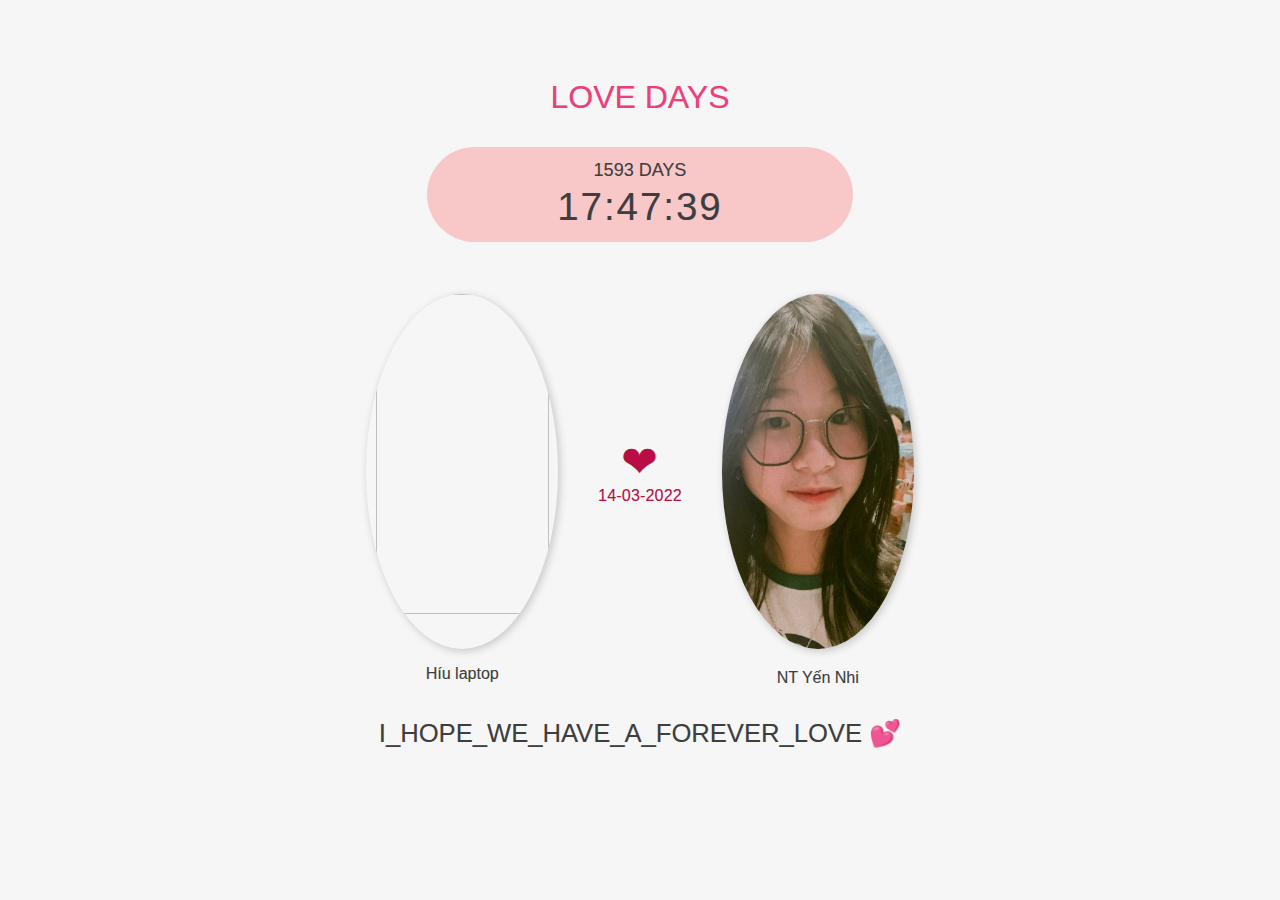
==== FOR_MY_LOVE/myloveweb/index.html @ 1e777a0d "okay" ====
<!DOCTYPE html>
<html lang="en">
<head>
      <meta charset="UTF-8">
      <meta name="viewport" content="width=device-width, initial-scale=1.0">
      <meta http-equiv="X-UA-Compatible" content="ie=edge">
      <link rel="stylesheet" href="style.css">
      <link rel="shortcut icon" type="image/png" href="img/favicon.png"/>
      <title>❤Love You❤</title>
</head>
<body>
     <div id="wrapper">
           <h1>LOVE DAYS</h1>

           <div id="clock-box">
                 <div id="clock">
                       <date>0 DAYS</date>
                       <time>00:00:00</time>
                  </div>
            </div>
            
            <div id="info">
                  <div class="one">
                        <img src="img/HIU.jpg" class="avt">
                        <p>Híu laptop</p>
                  </div>
                  <div id="heart">
                        ❤<anni>...</anni>
                  </div>
                  <div class="two">
                        <img src="img/YNhi.jpg" class="avt">
                        <p>NT Yến Nhi</p>
                  </div>
            </div>
            
            <footer>I_HOPE_WE_HAVE_A_FOREVER_LOVE 💕</footer>
      </div> 
      
      <script src="app.js"></script>
</body>
</html>
---- FOR_MY_LOVE/myloveweb/style.css ----
html, body {
      background-color: #f6f6f6;
      margin: 0;
      padding: 0;
}

img {max-width: 100%;}

body {
      display: grid;
      font-family: "Segoe UI", sans-serif;
      grid-template-columns: repeat(12, 1fr);
      grid-auto-rows: minmax(auto, auto);
      color: #3e3e3e;
      text-shadow: 0.4px 0.4px 0.4px rgba(0,0,0,.2);
}

h1 {
      font-weight: lighter;
      grid-column: span 3;
      text-align: center;
      color: #ec407a;
}

#wrapper {
      display: grid;
      grid-column: 3 / 11;
      grid-template-columns: repeat(3, 1fr);
      grid-auto-rows: minmax(auto, auto);
      grid-row-gap: 10px;
      margin-top: 3.6rem;
}

#clock-box, #info {
      grid-column: span 3;
      display: grid;
      grid-template-columns: repeat(12, 1fr);
}

#clock-box #clock {
      grid-column: 4 / 10;
      background-color: #F8C8C8;
      padding: .6rem 2rem;
      padding-top: .8rem;
      text-align: center;
      font-size: 2.4rem;
      border-radius: 10rem;
}

date, time {
      display: block;
}

date {
      font-size: 18px;
}

time {
      font-family: "Arial", sans-serif;
      line-height: 3.2rem;
      letter-spacing: 2px;
}

.avt {
      width: 90%;
      height: 90%;
      border-radius: 100%;
      box-shadow: 2px 2px 8px rgba(0,0,0,.2);
}

#info {
      margin-top: 2.6rem;
}

#heart {
      grid-column: span 2;
      display: grid;
      grid-template-rows: 2;
      font-size: 44px;
      color: #b90d46;
      align-self: center;
      padding-bottom: 2.6rem;
      text-align: center;
}

anni {
      font-size: 16px;
      letter-spacing: 0.2px;
}

#info .one {
      grid-column: 3 / 6;
      text-align: center;
}

#info .two {
      grid-column: 8 / 11;
      text-align: center;
}

footer {
      grid-column: span 3;
      text-align: center;
      font-size: 1.6rem;
      font-weight: lighter;
      margin-top: 1.2rem;
}

#music {
      grid-column: 2;
      position: relative;
      z-index: 1000;
      opacity: .4;
}

#mask {
      background-image: linear-gradient(to top, #6d44cc5d 0%, #f09cd880 100%);
      opacity: .42;
      width: 100vw;
      height: 100vh;
      position: fixed;
      top: 0;
      left: 0;
}

@media (max-width: 992px) {
      #wrapper {
            grid-column: span 12;
      }

      #clock-box #clock {
            grid-column: 2 / 12;
      }

      .avt {
            width: 120px;
            height: 120px;
      }

      #info .one, #info .two{
            grid-column: span 12;;
      }

      #heart {
            grid-column: span 12;
            padding-bottom: 1rem;
      }

      footer {
            font-size: 1.2rem;
            margin: 0;
            padding-bottom: 2rem;
      }
}
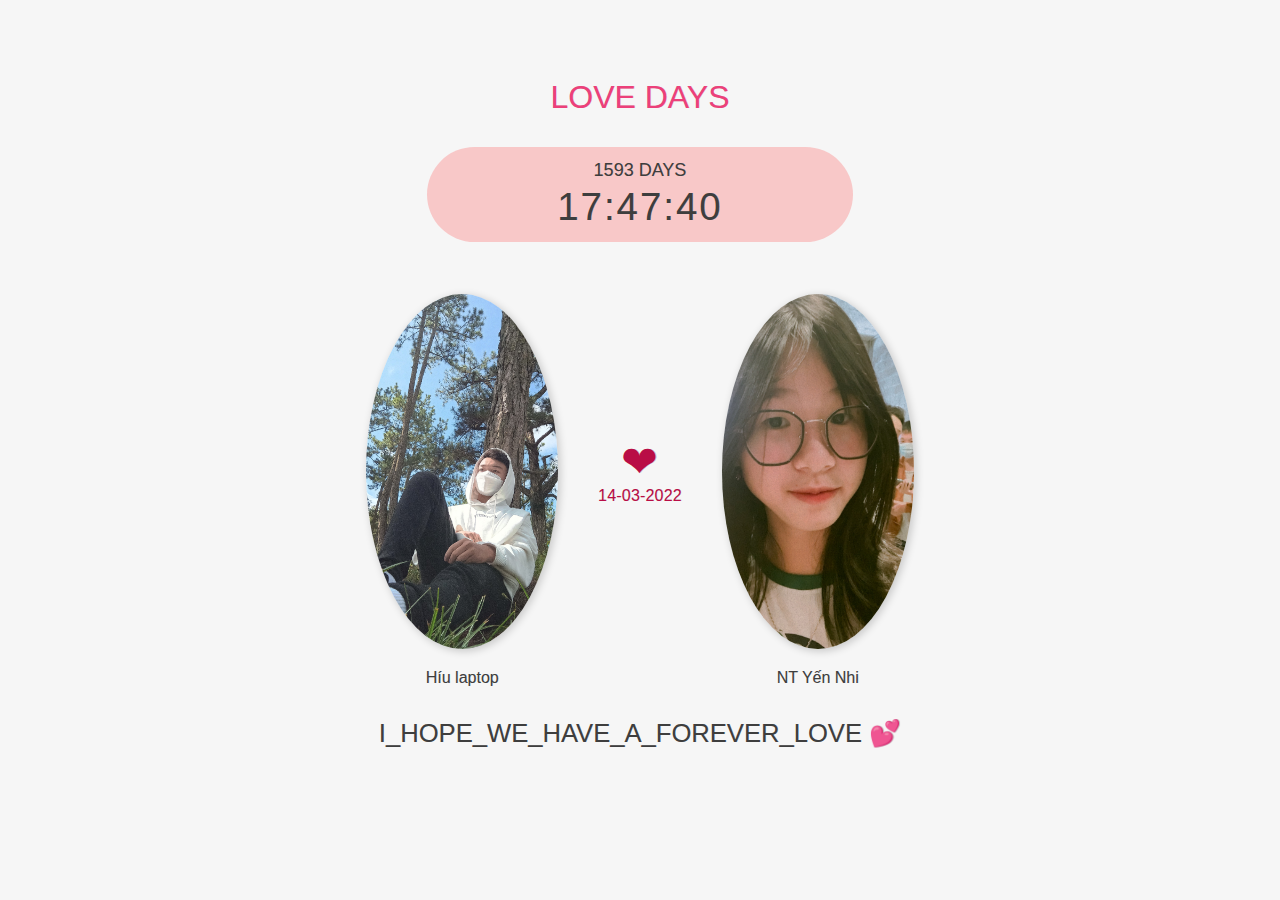
==== commit 84c24d29: "update 1" ====
--- a/FOR_MY_LOVE/myloveweb/index.html
+++ b/FOR_MY_LOVE/myloveweb/index.html
@@ -21,7 +21,7 @@
             
             <div id="info">
                   <div class="one">
-                        <img src="img/HIU.jpg" class="avt">
+                        <img src="img/Hiu.jpg" class="avt">
                         <p>Híu laptop</p>
                   </div>
                   <div id="heart">
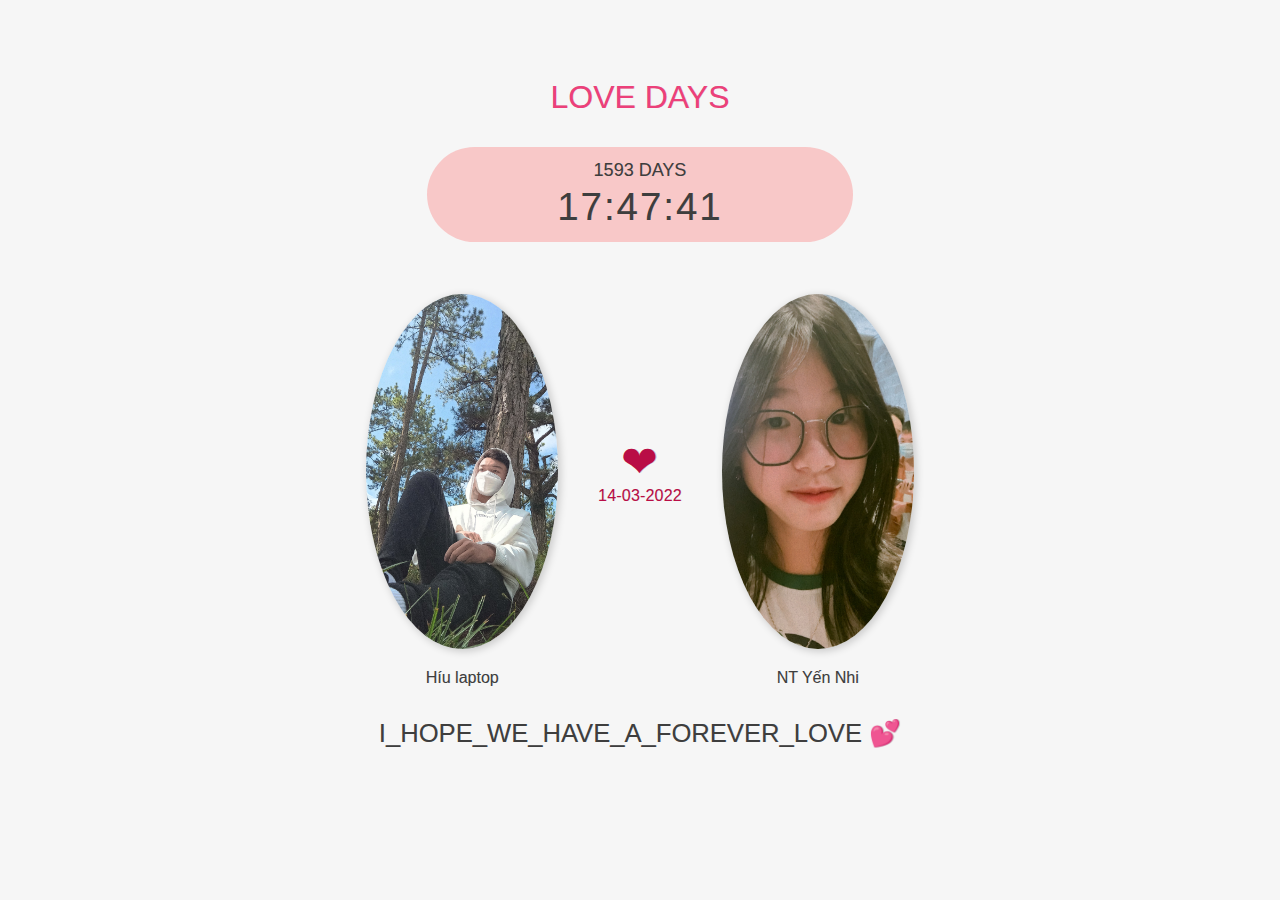
==== commit ac8b5212: "Update2" ====
--- a/FOR_MY_LOVE/myloveweb/index.html
+++ b/FOR_MY_LOVE/myloveweb/index.html
@@ -21,14 +21,14 @@
             
             <div id="info">
                   <div class="one">
-                        <img src="img/Hiu.jpg" class="avt">
+                        <img src="./img/Hiu.jpg" class="avt">
                         <p>Híu laptop</p>
                   </div>
                   <div id="heart">
                         ❤<anni>...</anni>
                   </div>
                   <div class="two">
-                        <img src="img/YNhi.jpg" class="avt">
+                        <img src="./img/YNhi.jpg" class="avt">
                         <p>NT Yến Nhi</p>
                   </div>
             </div>
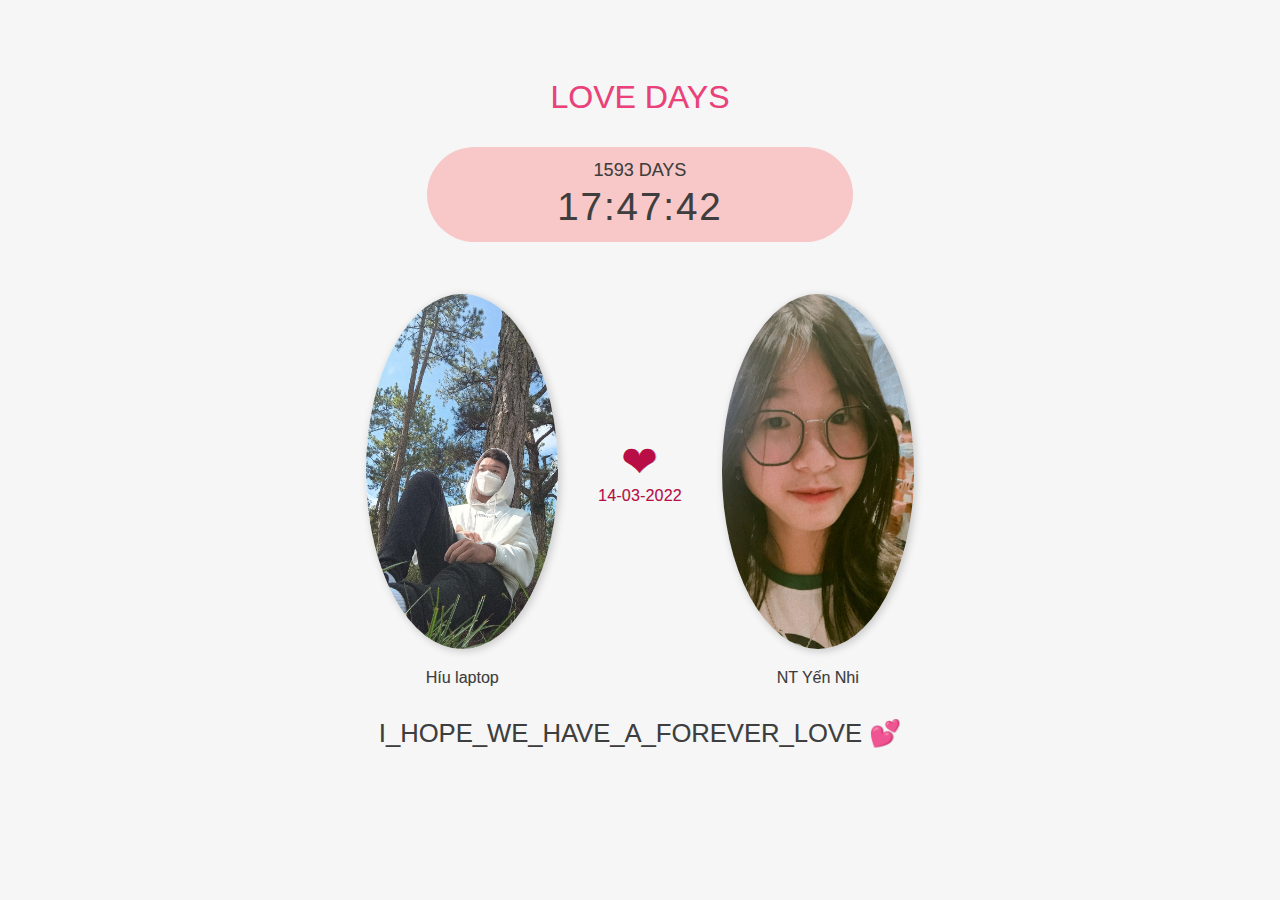
==== commit 39d32b51: "upd" ====
--- a/FOR_MY_LOVE/myloveweb/index.html
+++ b/FOR_MY_LOVE/myloveweb/index.html
@@ -21,14 +21,14 @@
             
             <div id="info">
                   <div class="one">
-                        <img src="./img/Hiu.jpg" class="avt">
+                        <img src="img/Hiu.jpg" class="avt">
                         <p>Híu laptop</p>
                   </div>
                   <div id="heart">
                         ❤<anni>...</anni>
                   </div>
                   <div class="two">
-                        <img src="./img/YNhi.jpg" class="avt">
+                        <img src="img/YNhi.jpg" class="avt">
                         <p>NT Yến Nhi</p>
                   </div>
             </div>
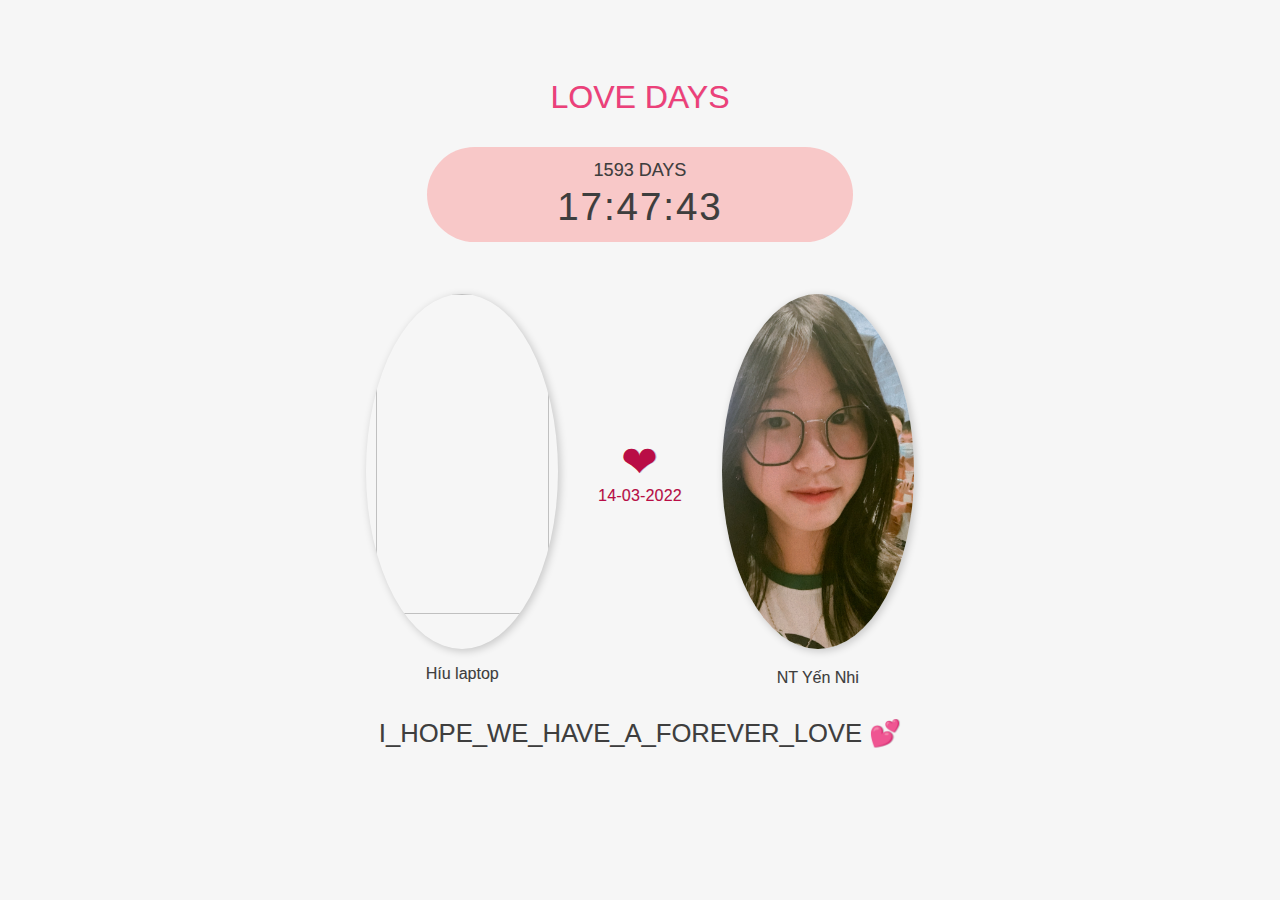
==== commit dbf6c559: "Merge branch 'main' of https://github.com/webhayne/webhayne.github.io" ====
--- a/FOR_MY_LOVE/myloveweb/index.html
+++ b/FOR_MY_LOVE/myloveweb/index.html
@@ -21,14 +21,14 @@
             
             <div id="info">
                   <div class="one">
-                        <img src="img/Hiu.jpg" class="avt">
+                        <img src="img/HIU.jpg" class="avt">
                         <p>Híu laptop</p>
                   </div>
                   <div id="heart">
                         ❤<anni>...</anni>
                   </div>
                   <div class="two">
-                        <img src="img/YNhi.jpg" class="avt">
+                        <img src="./img/YNhi.jpg" class="avt">
                         <p>NT Yến Nhi</p>
                   </div>
             </div>
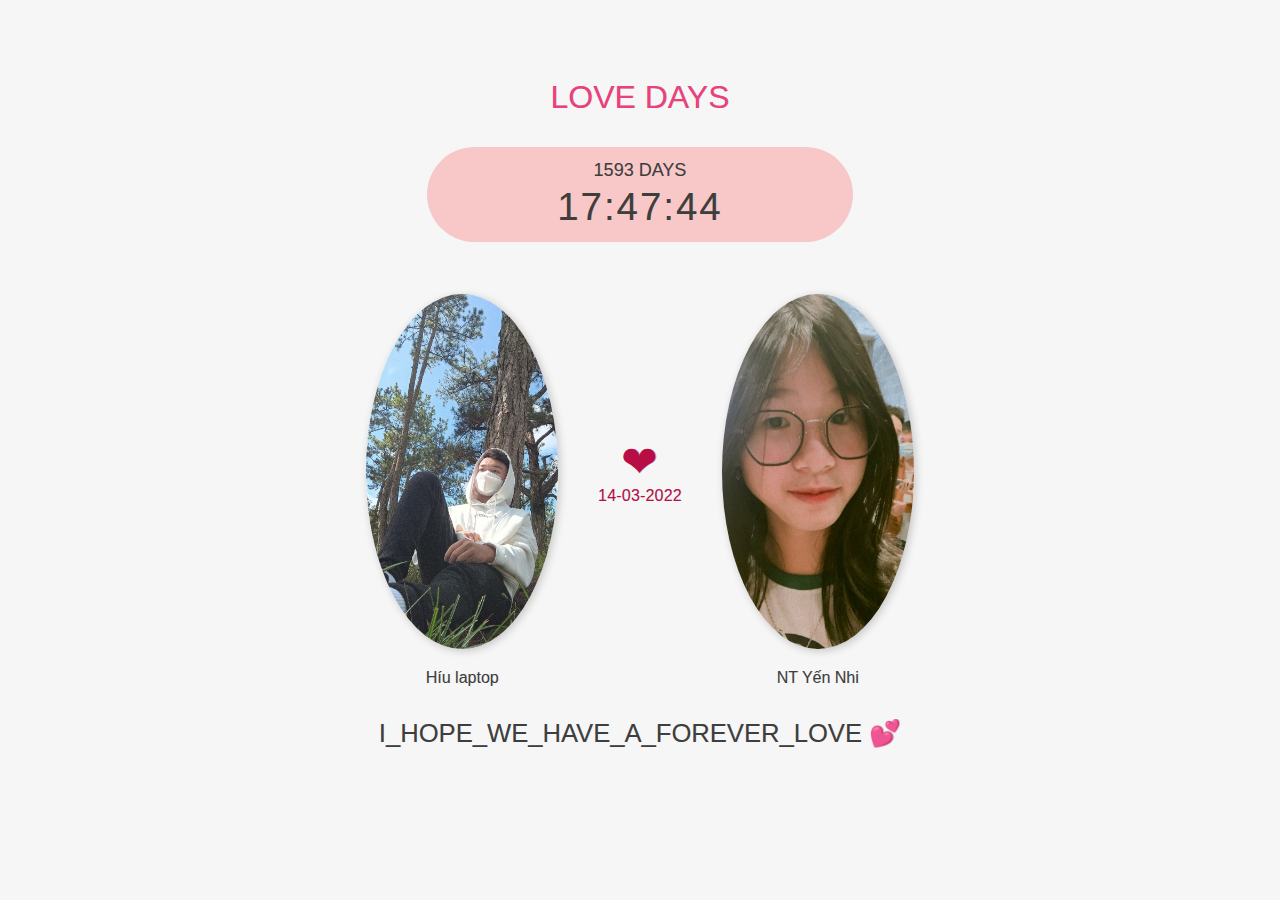
==== commit 75bd1f4d: "upd1" ====
--- a/FOR_MY_LOVE/myloveweb/index.html
+++ b/FOR_MY_LOVE/myloveweb/index.html
@@ -21,7 +21,7 @@
             
             <div id="info">
                   <div class="one">
-                        <img src="img/HIU.jpg" class="avt">
+                        <img src="img/Hiu.jpg" class="avt">
                         <p>Híu laptop</p>
                   </div>
                   <div id="heart">
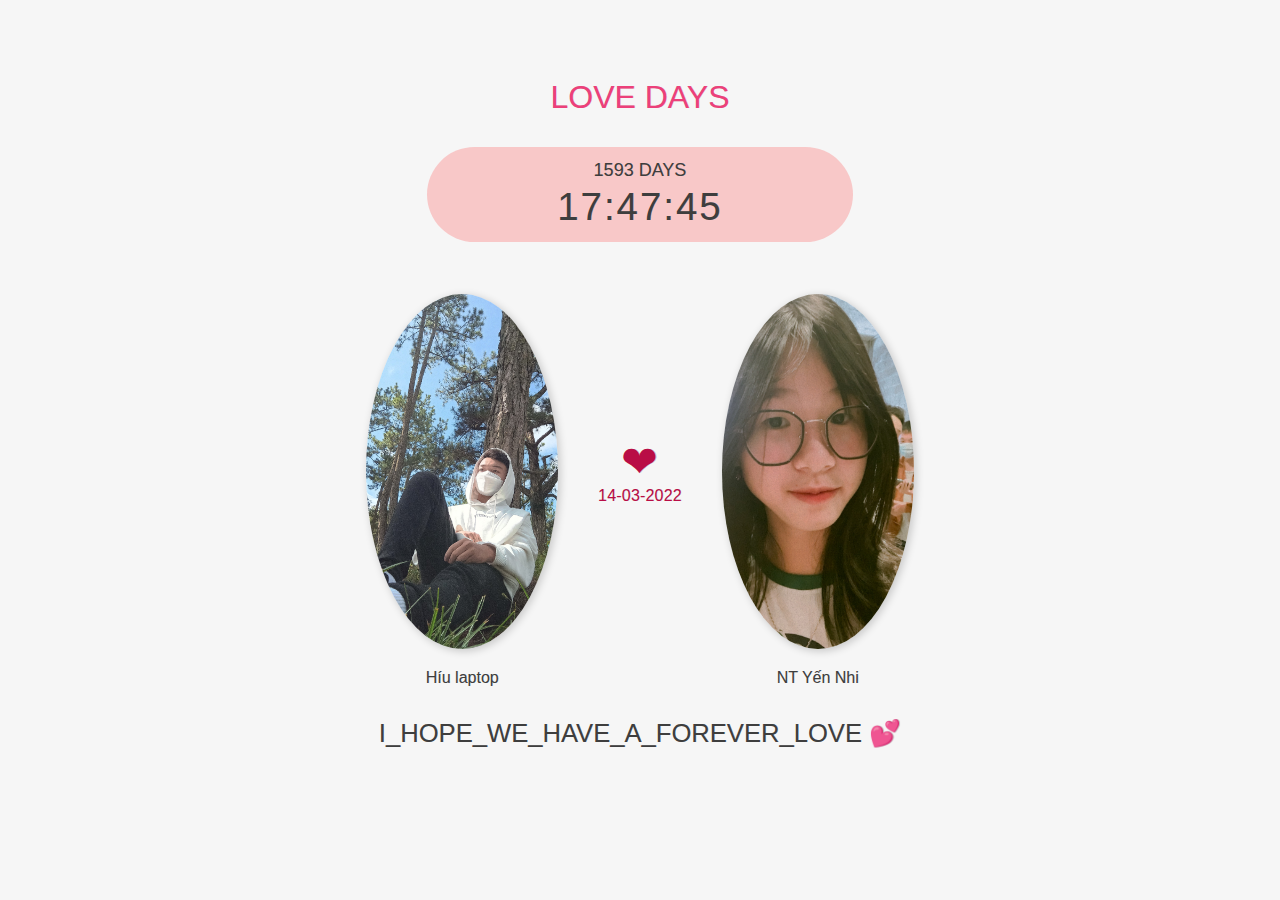
==== commit a1a49458: "Create index.html" ====
--- a/FOR_MY_LOVE/myloveweb/index.html
+++ b/FOR_MY_LOVE/myloveweb/index.html
@@ -28,7 +28,7 @@
                         ❤<anni>...</anni>
                   </div>
                   <div class="two">
-                        <img src="./img/YNhi.jpg" class="avt">
+                        <img src="img/YNhi.jpg" class="avt">
                         <p>NT Yến Nhi</p>
                   </div>
             </div>
